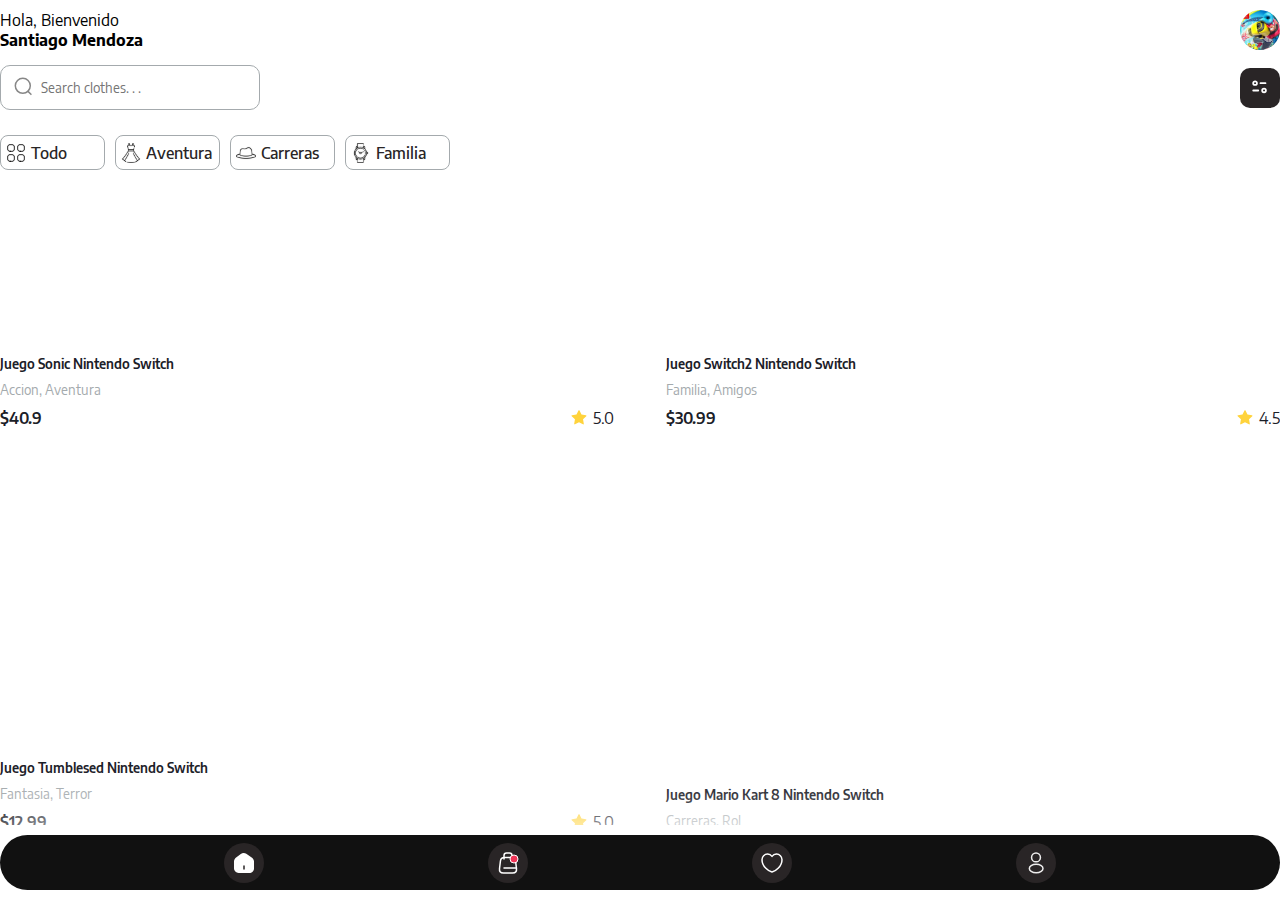
==== index.html @ 53fbbc99 "release: :bookmark: Modulo Index" ====
<!DOCTYPE html>
<html lang="en">
<head>
    <meta charset="UTF-8">
    <meta name="viewport" content="width=device-width, initial-scale=1.0">
    <title>Home</title>
    <link rel="stylesheet" href="css/styles.css">
</head>
<body>
    <header class="header">
        <div class="header__information">
            <p>Hola, Bienvenido</p>
            <span>Santiago Mendoza</span>
        </div>
        <div class="header__login">
            <img src="storage/img/arms.png">
        </div>
    </header>
    <nav class="nav">
    <div class="nav__search">
        <input type="text" placeholder="Search clothes. . .">
        <span class="search__icon">
            <img src="storage/img/magnifyingGlass.svg">
        </span>
        </div>
        <div class="nav__filter">
            <a href="#">
                <img src="storage/img/filter.svg">
            </a>
        </div>
    </nav>
    <main class="main">
        <nav class="main__nav">
            <ul class="nav__ul">
                <li>
                    <a href="#">
                        <img src="storage/img/category.svg">
                        Todo
                    </a>
                </li>
                <li>
                    <a href="#">
                        <img src="storage/img/mask.svg" style="filter: invert(1);">
                        Aventura
                    </a>
                </li>
                <li>
                    <a href="#">
                        <img src="storage/img/hat.svg">
                        Carreras
                    </a>
                </li>
                <li>
                    <a href="#">
                        <img src="storage/img/watch.svg">
                        Familia
                    </a>
                </li>
            </ul>
        </nav>
        <article class="main__article">
            <section>
                <div class="section__front_page">
                    <a href="views/detail.html">
                        <img src="storage/img/sonic.png">
                    </a>
                    <img src="storage/img/heart.svg">
                </div>
                <h5>Juego Sonic Nintendo Switch</h5>
                <small>Accion, Aventura</small>
                <div class="section__price">
                    <span>$40.9</span>
                    <div class="price__score">
                        <img src="storage/img/star.svg">
                        <p>5.0</p>
                    </div>
                </div>
            </section>
            <section>
                <div class="section__front_page">
                    <a href="views/detail.html">
                        <img src="storage/img/switch2.png" >
                    </a>
                    <img src="storage/img/heartWhite.svg" >
                </div>
                <h5>
                    Juego Switch2 Nintendo Switch
                </h5>
                <small>Familia, Amigos</small>
                <div class="section__price">
                    <span>$30.99</span>
                    <div class="price__score">
                        <img src="storage/img/star.svg">
                        <p>4.5</p>
                    </div>
                </div>
            </section>
            <section>
                <div class="section__front_page">
                    <a href="views/detail.html">
                        <img src="storage/img/tumble.png" >
                    </a>
                    <img src="storage/img/heart.svg" >
                </div>
                <h5>
                    Juego Tumblesed Nintendo Switch
                </h5>
                <small>Fantasia, Terror</small>
                <div class="section__price">
                    <span>$12.99</span>
                    <div class="price__score">
                        <img src="storage/img/star.svg">
                        <p>5.0</p>
                    </div>
                </div>
            </section>
            <section>
                <div class="section__front_page">
                    <a href="views/detail.html">
                        <img src="storage/img/mariokart.png" >
                    </a>
                    <img src="storage/img/heart.svg" >
                </div>
                <h5>
                    Juego Mario Kart 8 Nintendo Switch
                </h5>
                <small>Carreras, Rol</small>
                <div class="section__price">
                    <span>$50.99</span>
                    <div class="price__score">
                        <img src="storage/img/star.svg">
                        <p>5.0</p>
                    </div>
                </div>
            </section>
        </article>
    </main>
    <footer class="footer">
        <ul class="footer__ul">
            <li>
                <a href="#">
                    <img src="storage/img/home.svg">
                </a>
            </li>
            <li>
                <a href="views/checkout.html">
                    <img src="storage/img/bag.svg">
                </a>
            </li>
            <li>
                <a href="#">
                    <img src="storage/img/heart.svg">
                </a>
            </li>
            <li>
                <a href="#">
                    <img src="storage/img/profile.svg">
                </a>
            </li>
        </ul>
    </footer>
</body>
</html>
---- css/styles.css ----
@import url(variables.css);
*{
    padding: 0;
    margin: 0;
    font-family: "EncodeSans-Regular";
    box-sizing: border-box;
}
.header {
    /* background: red; */
    padding: var(--space-layout-padding-lr);
    display: flex;
    flex-direction: row;
    justify-content: space-between;
    align-items: center;
    height: 60px;
}
.header__information{
    /* background: green; */
}
.header__information span{
    font-family: "EncodeSans-Bold";
}
.header__login{
    /* background: violet; */
    width: 40px;
    height: 40px;
    border-radius: 50%;
    overflow: hidden;
}
.header__login img{
    width: 100%;
    /* object-fit: contain; */
}
.nav{
    /* background: red; */
    padding: var(--space-layout-padding-lr);
    margin-top: 5px;
    display: flex;
    flex-direction: row;
    justify-content: space-between;
    align-items: center;
}
.nav__search{
    /* background: yellow; */
    position: relative;
}
.nav__search input{
    outline: none;
    width: 260px;
    height: 45px;
    border-radius: 10px;
    padding-left: 2.5rem;
    padding-right: 1.5rem;
    border: 1px solid var(--color-3);
}
.search__icon{
    position: absolute;
    display: block;
    bottom: .6rem;
    left: .8rem;
    user-select: none;
    cursor: pointer;
}
.nav__filter{
    background: var(--color-1);
    width: 40px;
    height: 40px;
    border-radius: 10px;
    position: relative;
}
.nav__filter img{
    width: 20px;
    position: absolute;
    inset: 0;
    margin: auto;
}
.main {
    /* background: red; */
    padding: var(--space-layout-padding-lr);
    margin-top: 15px;
}
.main__nav {
    /* background: violet; */
    /* padding: 10px; */
}
.nav__ul {
    /* background: darkgrey; */
    height: 55px;
    display: flex;
    flex-direction: row;
    align-items: center;
    gap: 10px;
    overflow-x: scroll;
}
.nav__ul li{
    list-style: none;
}
.nav__ul li a{
    width: 105px;
    height: 35px;
    font-family: "EncodeSans-Medium";
    /* background: orange; */
    text-decoration: none;
    display: flex;
    align-items: center;
    gap: 5px;
    padding: 5px;
    border-radius: 8px;
    border: 1px solid var(--color-3);
    color: var(--color-1);
    background: var(--color-5);
}

.nav__ul li a:hover{
    filter: invert(1);
}





.main__article{
    height: 70vh;
    margin-top: 15px;
    padding-bottom: 12vh;
    /* background: red; */
    display: flex;
    flex-wrap: wrap;
    justify-content: space-between;
    overflow-y: scroll;
}
.main__article section{
    display: flex;
    flex-direction: column;
    justify-content: center;
    align-items: center;

    /* background: green; */
    width: 48%;
    /* height: 380px; */
    margin-bottom: 4%;
}
.section__front_page{
    position: relative;
    margin-top: 2px;
    margin-bottom: 10px;
    border-radius: 14px;
    width: var(--layout-imagen-width);
    height: var(--layout-imagen-height);
    overflow: hidden;
}
.section__front_page img{
    position: absolute;
}
.section__front_page a img:first-child{
    width: var(--layout-imagen-width);
    height: var(--layout-imagen-height);
    object-fit: cover;
}
.section__front_page > img:last-child{
    top: 10px;
    right: 10px;
    background: var(--color-1);
    border-radius: 100%;
    height: 25px;
    width: 25px;
    padding: 5px;
}
.main__article section h5{
    font-family: "EncodeSans-Semibold";
    color: var(--color-2);
    margin-bottom: 9px;
}
.main__article section small{
    color: var(--color-3);
}
.main__article section h5,
.main__article section small{
    align-self: flex-start;
}
.section__price{
    display: flex;
    width: 100%;
    justify-content: space-between;
    color: var(--color-2);
    margin-top: 10px;
}
.section__price span{
    font-family: "EncodeSans-Semibold";
}
.price__score{
    display: flex;
    gap: 5px;
}

.main__article section:nth-child(4n+1),
.main__article section:nth-child(4n+4){
    /* background: orange; */
    height: 380px;
}

.main__article section:nth-child(4n-1) {
    /* background: violet; */
    margin-top: -54px;
}
.footer{
    /* background: red; */
    position: fixed;
    bottom: 10px;
    width: 100%;
    padding: var(--space-layout-padding-lr);
}
.footer__ul{
    background: var(--color-4);
    height: 55px;
    display: flex;
    flex-direction: row;
    justify-content: space-evenly;
    align-items: center;
    border-radius: 40px;
    box-shadow: 0px 0px 55px 10px #fff;
}
.footer__ul li{
    list-style: none;
    background: var(--color-1);
    border-radius: 100%;
    height: 40px;
    width: 40px;
    display: flex;
    align-items: center;
    justify-content: center;
}
.footer__ul li a{
    display: flex;
}
.footer__ul li a img{
    object-fit: contain;
}
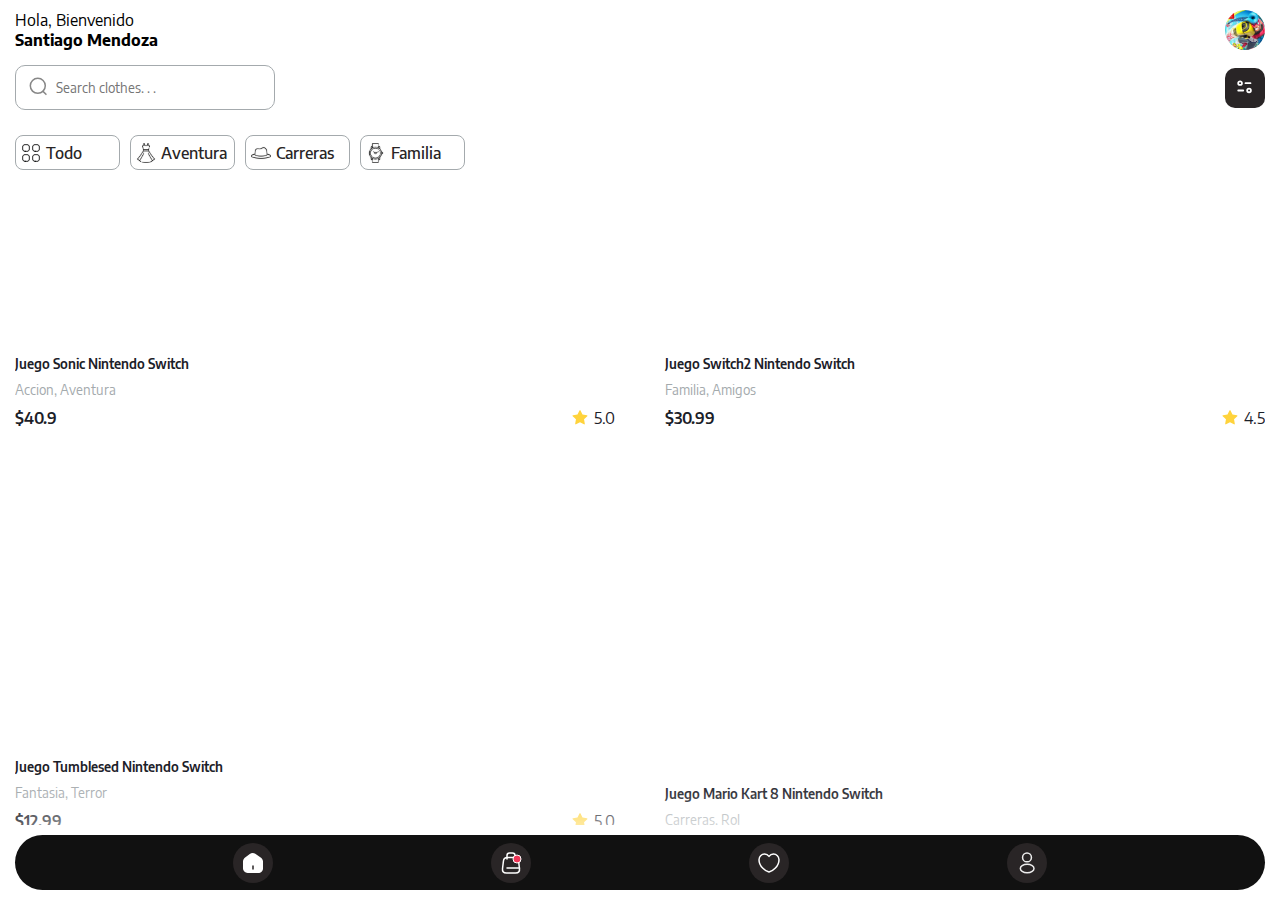
==== commit b01cba00: "feat: :sparkles: adding a adding javasrpit and css" ====
--- a/index.html
+++ b/index.html
@@ -5,6 +5,7 @@
     <meta name="viewport" content="width=device-width, initial-scale=1.0">
     <title>Home</title>
     <link rel="stylesheet" href="css/styles.css">
+    <script type="module" src="js/main.js" defer></script>
 </head>
 <body>
     <header class="header">
@@ -160,4 +161,6 @@
         </ul>
     </footer>
 </body>
-</html>+</html>
+
+
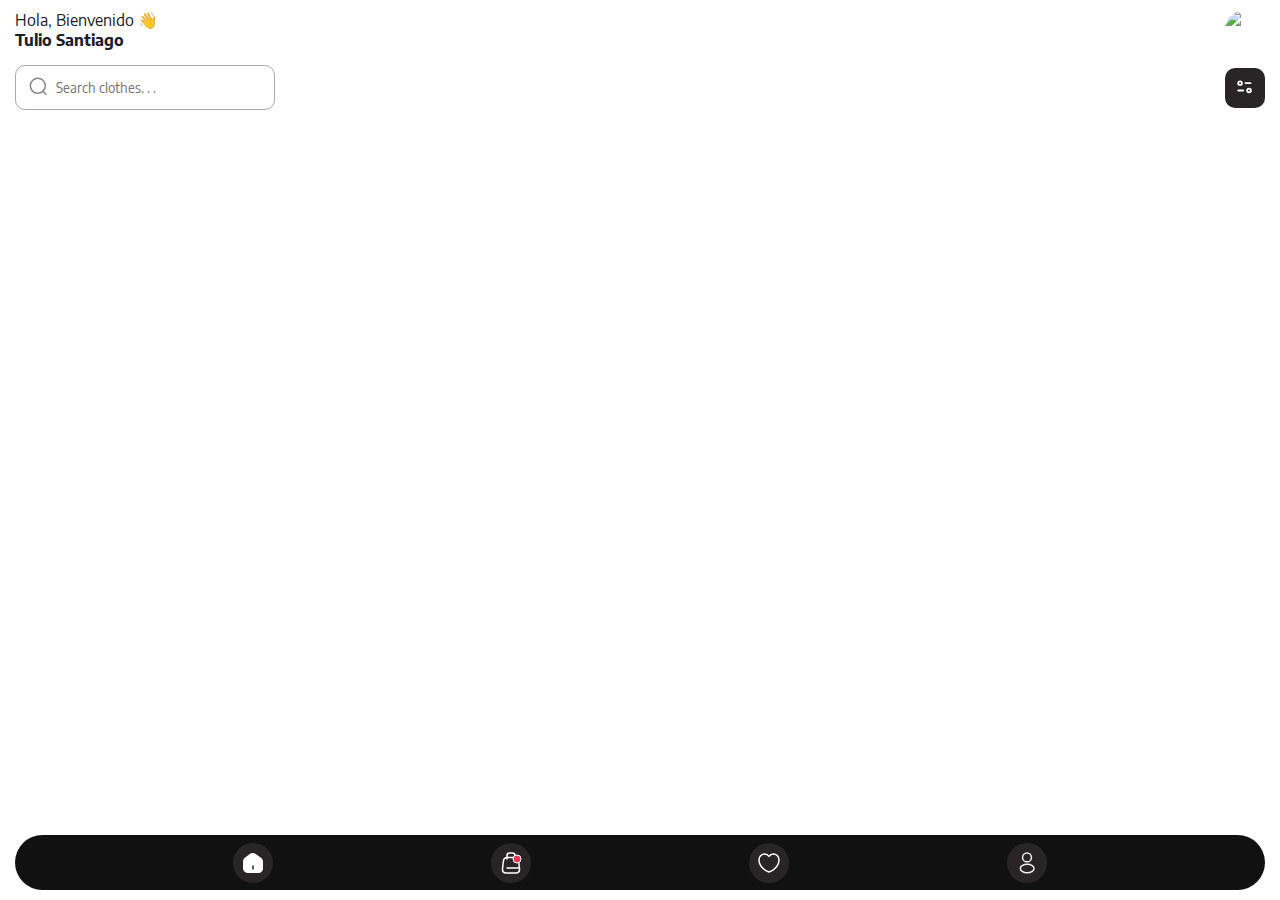
==== commit 509f7f3d: "feat: :construction: trabajando en las paginas cuadrando las paginas de javascript y las paginas de " ====
--- a/index.html
+++ b/index.html
@@ -1,28 +1,29 @@
 <!DOCTYPE html>
 <html lang="en">
 <head>
-    <meta charset="UTF-8">
+    <meta id = "myMeta" charset="UTF-8">
+
     <meta name="viewport" content="width=device-width, initial-scale=1.0">
     <title>Home</title>
-    <link rel="stylesheet" href="css/styles.css">
+    <link rel="stylesheet" href="css/style.css">
     <script type="module" src="js/main.js" defer></script>
 </head>
 <body>
     <header class="header">
         <div class="header__information">
-            <p>Hola, Bienvenido</p>
-            <span>Santiago Mendoza</span>
+            <p>Hola, Bienvenido 👋</p>
+            <span>Tulio Santiago</span>
         </div>
         <div class="header__login">
-            <img src="storage/img/arms.png">
+            <img src="storage/img/WhatsApp Image 2024-06-20 at 6.57.18 AM.jpeg">
         </div>
     </header>
     <nav class="nav">
-    <div class="nav__search">
-        <input type="text" placeholder="Search clothes. . .">
-        <span class="search__icon">
-            <img src="storage/img/magnifyingGlass.svg">
-        </span>
+        <div class="nav__search">
+            <input id = "input__search" type="text" data-opc="random" ="" placeholder="Search clothes. . .">
+            <span class="search__icon">
+                <img src="storage/img/magnifyingGlass.svg">
+            </span>
         </div>
         <div class="nav__filter">
             <a href="#">
@@ -33,134 +34,59 @@
     <main class="main">
         <nav class="main__nav">
             <ul class="nav__ul">
-                <li>
+                <!-- <li>
                     <a href="#">
-                        <img src="storage/img/category.svg">
-                        Todo
-                    </a>
-                </li>
-                <li>
-                    <a href="#">
-                        <img src="storage/img/mask.svg" style="filter: invert(1);">
-                        Aventura
-                    </a>
-                </li>
-                <li>
-                    <a href="#">
-                        <img src="storage/img/hat.svg">
-                        Carreras
-                    </a>
-                </li>
-                <li>
-                    <a href="#">
-                        <img src="storage/img/watch.svg">
-                        Familia
-                    </a>
-                </li>
+                        <img src="storage/img/mask.svg" style="filter: invert(1);"> 
+                        Dress                      
+                    </a> -->
+
             </ul>
         </nav>
         <article class="main__article">
-            <section>
+            <!-- <section>
                 <div class="section__front_page">
                     <a href="views/detail.html">
-                        <img src="storage/img/sonic.png">
+                        <img src="storage/img/img3.png" >
                     </a>
-                    <img src="storage/img/heart.svg">
+                    <img src="storage/img/heart.svg" >
                 </div>
-                <h5>Juego Sonic Nintendo Switch</h5>
-                <small>Accion, Aventura</small>
+                <h5>
+                    Modern light clothes
+                </h5>
+                <small>Dress modern</small>
                 <div class="section__price">
-                    <span>$40.9</span>
+                    <span>$212.99</span>
                     <div class="price__score">
                         <img src="storage/img/star.svg">
                         <p>5.0</p>
                     </div>
-                </div>
-            </section>
-            <section>
-                <div class="section__front_page">
-                    <a href="views/detail.html">
-                        <img src="storage/img/switch2.png" >
-                    </a>
-                    <img src="storage/img/heartWhite.svg" >
-                </div>
-                <h5>
-                    Juego Switch2 Nintendo Switch
-                </h5>
-                <small>Familia, Amigos</small>
-                <div class="section__price">
-                    <span>$30.99</span>
-                    <div class="price__score">
-                        <img src="storage/img/star.svg">
-                        <p>4.5</p>
-                    </div>
-                </div>
-            </section>
-            <section>
-                <div class="section__front_page">
-                    <a href="views/detail.html">
-                        <img src="storage/img/tumble.png" >
-                    </a>
-                    <img src="storage/img/heart.svg" >
-                </div>
-                <h5>
-                    Juego Tumblesed Nintendo Switch
-                </h5>
-                <small>Fantasia, Terror</small>
-                <div class="section__price">
-                    <span>$12.99</span>
-                    <div class="price__score">
-                        <img src="storage/img/star.svg">
-                        <p>5.0</p>
-                    </div>
-                </div>
-            </section>
-            <section>
-                <div class="section__front_page">
-                    <a href="views/detail.html">
-                        <img src="storage/img/mariokart.png" >
-                    </a>
-                    <img src="storage/img/heart.svg" >
-                </div>
-                <h5>
-                    Juego Mario Kart 8 Nintendo Switch
-                </h5>
-                <small>Carreras, Rol</small>
-                <div class="section__price">
-                    <span>$50.99</span>
-                    <div class="price__score">
-                        <img src="storage/img/star.svg">
-                        <p>5.0</p>
-                    </div>
-                </div>
-            </section>
+                </div> 
+            </section> -->
         </article>
     </main>
     <footer class="footer">
         <ul class="footer__ul">
             <li>
                 <a href="#">
-                    <img src="storage/img/home.svg">
+                <img src="storage/img/home.svg">
                 </a>
             </li>
             <li>
                 <a href="views/checkout.html">
-                    <img src="storage/img/bag.svg">
+                <img src="storage/img/bag.svg">
                 </a>
             </li>
             <li>
                 <a href="#">
-                    <img src="storage/img/heart.svg">
+                <img src="storage/img/heart.svg">
                 </a>
             </li>
             <li>
                 <a href="#">
-                    <img src="storage/img/profile.svg">
+                <img src="storage/img/profile.svg">
                 </a>
             </li>
         </ul>
     </footer>
 </body>
-</html>
-
-
+</html>--- a/css/style.css
+++ b/css/style.css
@@ -0,0 +1,250 @@
+@import url(variables.css);
+*{
+    padding: 0;
+    margin: 0;
+    font-family: "EncodeSans-Regular";
+    box-sizing: border-box;
+}
+.header {
+    /* background: red; */
+    padding: var(--space-layout-padding-lr);
+    display: flex;
+    flex-direction: row;
+    justify-content: space-between;
+    align-items: center;
+    height: 60px;
+}
+.header__information{
+    /* background: green; */
+}
+.header__information p{
+    color: var(--color-2);
+}
+.header__information span{
+    font-family: "EncodeSans-Bold";
+    color: var(--color-2);
+}
+.header__login{
+    /* background: violet; */
+    width: 40px;
+    height: 40px;
+    border-radius: 50%;
+    overflow: hidden;
+}
+.header__login img{
+    width: 100%;
+    /* object-fit: contain; */
+}
+.nav{
+    /* background: red; */
+    padding: var(--space-layout-padding-lr);
+    margin-top: 5px;
+    display: flex;
+    flex-direction: row;
+    justify-content: space-between;
+    align-items: center;
+}
+.nav__search{
+    /* background: yellow; */
+    position: relative;
+}
+.nav__search input{
+    outline: none;
+    width: 260px;
+    height: 45px;
+    border-radius: 10px;
+    padding-left: 2.5rem;
+    padding-right: 1.5rem;
+    border: 1px solid var(--color-3);
+    color: var(--color-3);
+}
+.search__icon{
+    position: absolute;
+    display: block;
+    bottom: .6rem;
+    left: .8rem;
+    user-select: none;
+    cursor: pointer;
+}
+.nav__filter{
+    background: var(--color-1);
+    width: 40px;
+    height: 40px;
+    border-radius: 10px;
+    position: relative;
+}
+.nav__filter img{
+    width: 20px;
+    position: absolute;
+    inset: 0;
+    margin: auto;
+}
+.main {
+    /* background: red; */
+    padding: var(--space-layout-padding-lr);
+    margin-top: 15px;
+}
+.main__nav {
+    /* background: violet; */
+    /* padding: 10px; */
+}
+.nav__ul {
+    /* background: darkgrey; */
+    height: 55px;
+    display: flex;
+    flex-direction: row;
+    align-items: center;
+    gap: 10px;
+    overflow-x: scroll;
+}
+.nav__ul li{
+    list-style: none;
+}
+.nav__ul li a{
+    width: 125px;
+    height: 35px;
+    font-family: "EncodeSans-Medium";
+    /* background: orange; */
+    text-decoration: none;
+    display: flex;
+    align-items: center;
+    
+    gap: 5px;
+    padding: 5px;
+    border-radius: 8px;
+    border: 1px solid var(--color-3);
+    
+    color: var(--color-1);
+    background: var(--color-5);
+}
+
+.nav__ul li a:hover{
+    filter: invert(1);
+    
+}
+.nav__ul li a span{
+    white-space: nowrap;
+    overflow: hidden;
+    text-overflow: ellipsis;
+}
+
+
+
+
+.main__article{
+    height: 70vh;
+    margin-top: 15px;
+    padding-bottom: 12vh;
+    /* background: red; */
+    display: flex;
+    flex-wrap: wrap;
+    justify-content: space-between;
+    overflow-y: scroll;
+}
+.main__article section{
+    display: flex;
+    flex-direction: column;
+    justify-content: center;
+    align-items: center;
+
+    /* background: green; */
+    width: 48%;
+    /* height: 380px; */
+    margin-bottom: 4%;
+}
+.section__front_page{
+    position: relative;
+    margin-top: 2px;
+    margin-bottom: 10px;
+    border-radius: 14px;
+    width: var(--layout-imagen-width);
+    height: var(--layout-imagen-height);
+    overflow: hidden;
+}
+.section__front_page img{
+    position: absolute;
+}
+.section__front_page a img:first-child{
+    width: var(--layout-imagen-width);
+    height: var(--layout-imagen-height);
+    object-fit: scale-down;
+}
+.section__front_page > img:last-child{
+    top: 10px;
+    right: 10px;
+    background: var(--color-1);
+    border-radius: 100%;
+    height: 25px;
+    width: 25px;
+    padding: 5px;
+}
+.main__article section h5{
+    font-family: "EncodeSans-Semibold";
+    color: var(--color-2);
+    margin-bottom: 9px;
+}
+.main__article section small{
+    color: var(--color-3);
+}
+.main__article section h5,
+.main__article section small{
+    align-self: flex-start;
+}
+.section__price{
+    display: flex;
+    width: 100%;
+    justify-content: space-between;
+    color: var(--color-2);
+    margin-top: 10px;
+}
+.section__price span{
+    font-family: "EncodeSans-Semibold";
+}
+.price__score{
+    display: flex;
+    gap: 5px;
+}
+
+.main__article section:nth-child(4n+1),
+.main__article section:nth-child(4n+4){
+    /* background: orange; */
+    height: 380px;
+}
+
+.main__article section:nth-child(4n-1) {
+    /* background: violet; */
+    margin-top: -54px;
+}
+.footer{
+    /* background: red; */
+    position: fixed;
+    bottom: 10px;
+    width: 100%;
+    padding: var(--space-layout-padding-lr);
+}
+.footer__ul{
+    background: var(--color-4);
+    height: 55px;
+    display: flex;
+    flex-direction: row;
+    justify-content: space-evenly;
+    align-items: center;
+    border-radius: 40px;
+    box-shadow: 0px 0px 55px 10px #fff;
+}
+.footer__ul li{
+    list-style: none;
+    background: var(--color-1);
+    border-radius: 100%;
+    height: 40px;
+    width: 40px;
+    display: flex;
+    align-items: center;
+    justify-content: center;
+}
+.footer__ul li a{
+    display: flex;
+}
+.footer__ul li a img{
+    object-fit: contain;
+}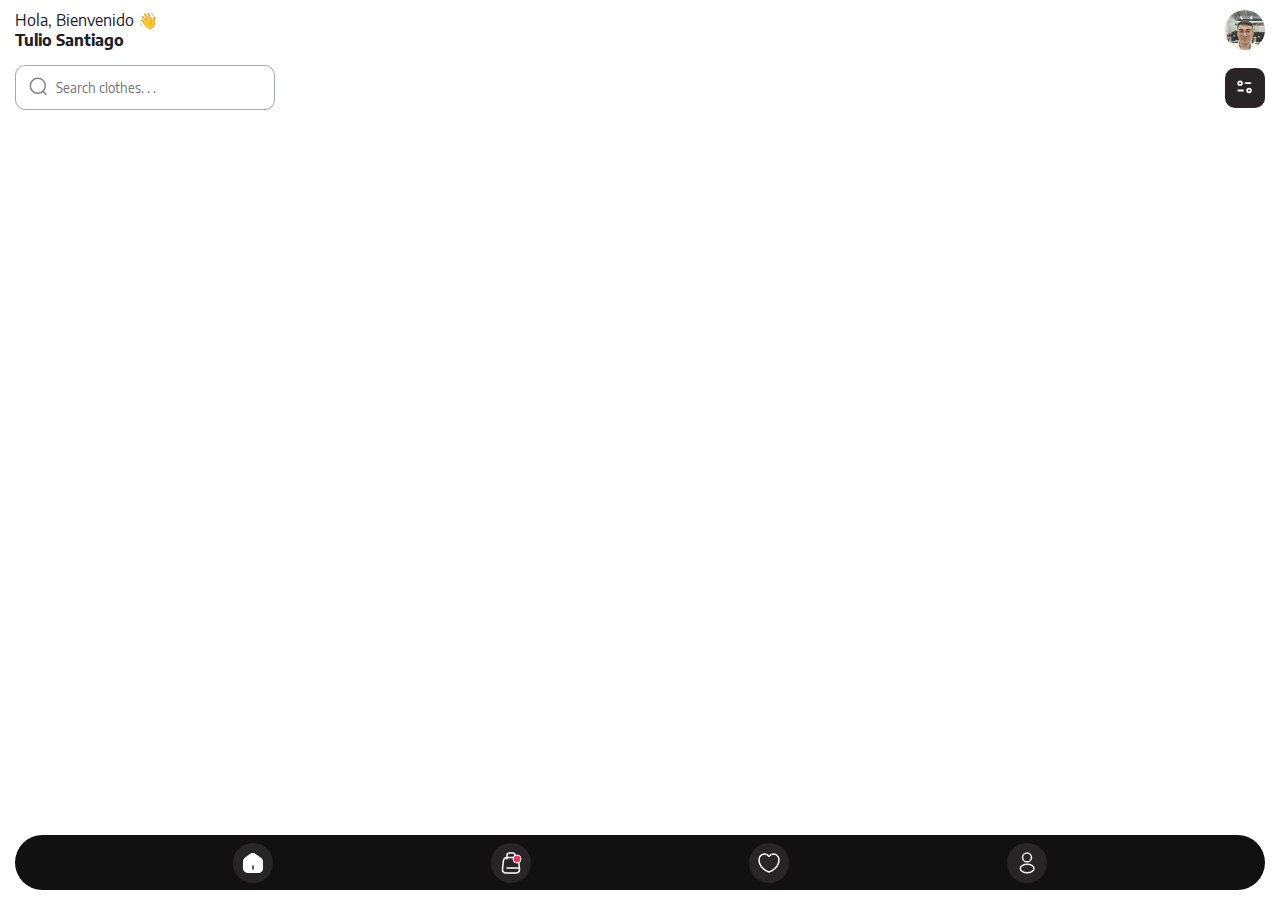
==== commit db914f8e: "feat: :camera_flash: añadiendo imagen al header" ====
--- a/index.html
+++ b/index.html
@@ -15,7 +15,7 @@
             <span>Tulio Santiago</span>
         </div>
         <div class="header__login">
-            <img src="storage/img/WhatsApp Image 2024-06-20 at 6.57.18 AM.jpeg">
+            <img src="storage/img/WhatsApp Image 2024-06-20 at 10.54.43 PM.jpeg">
         </div>
     </header>
     <nav class="nav">
